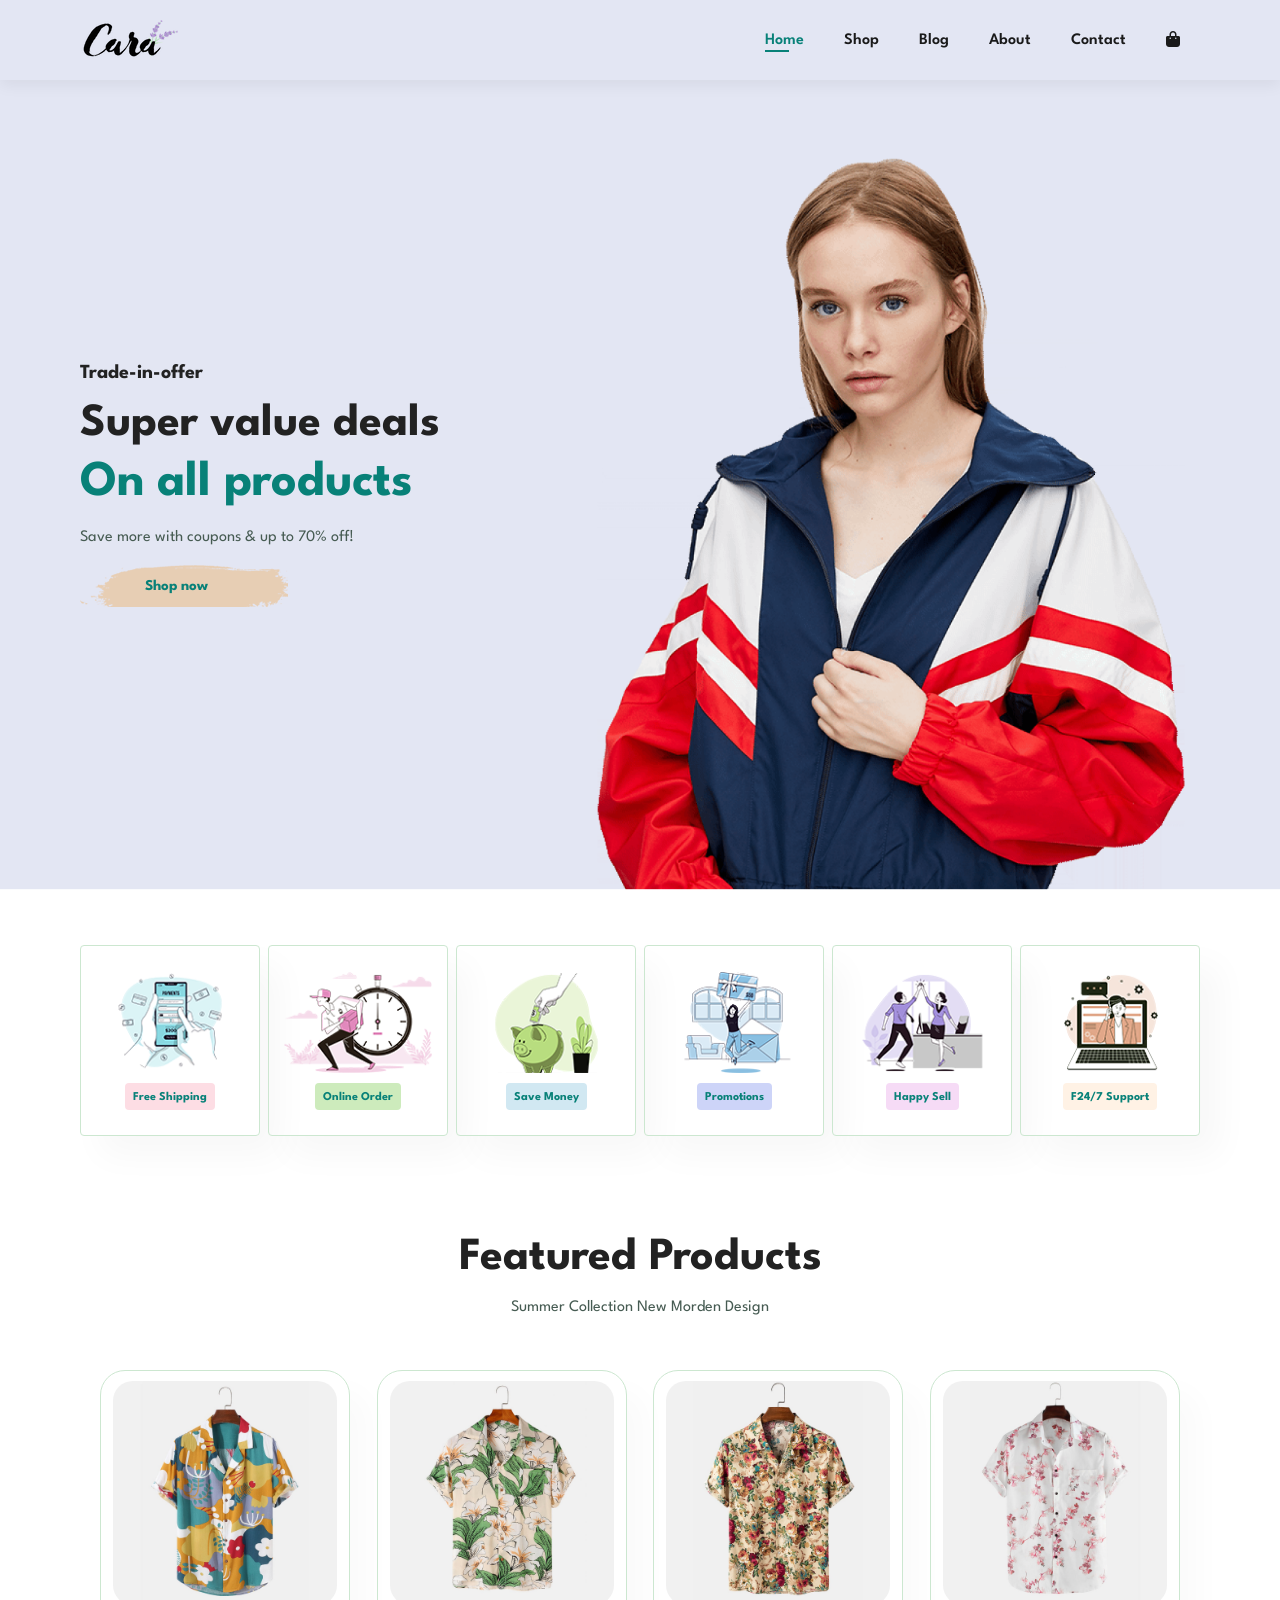
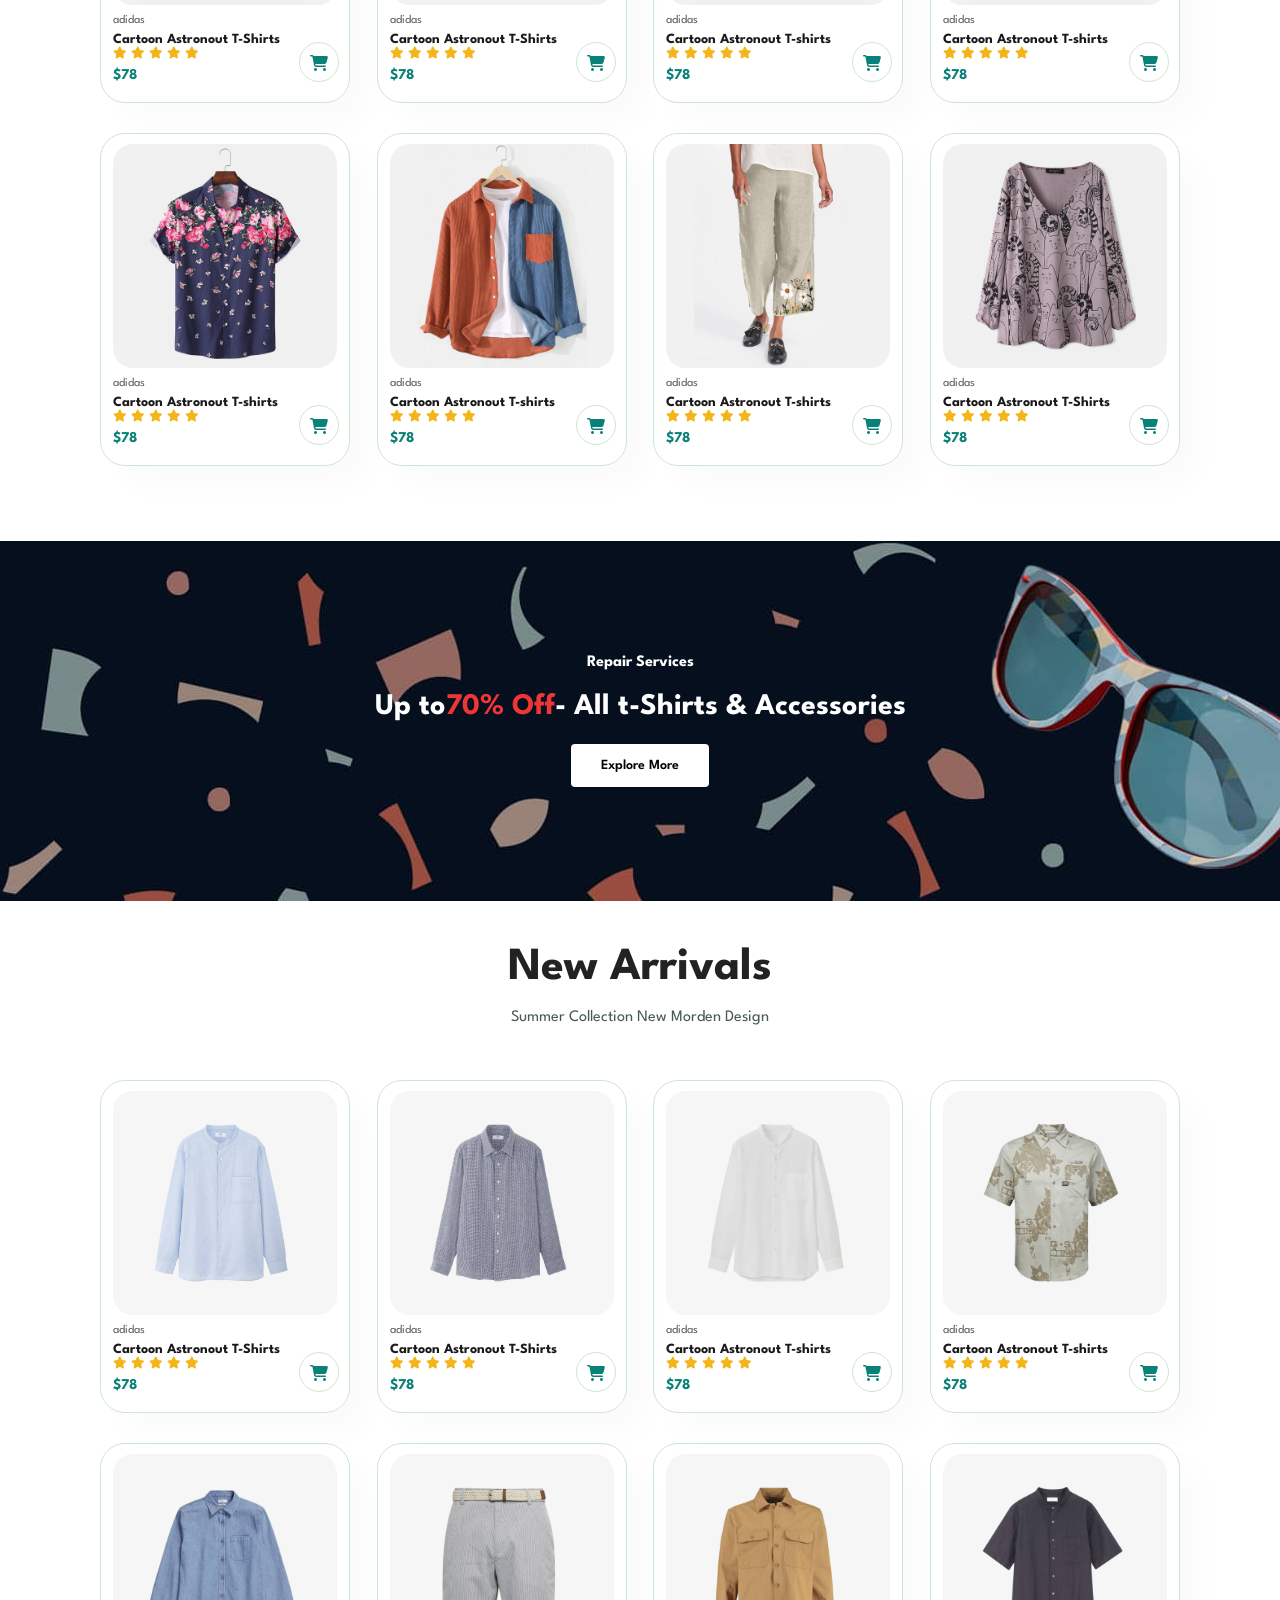
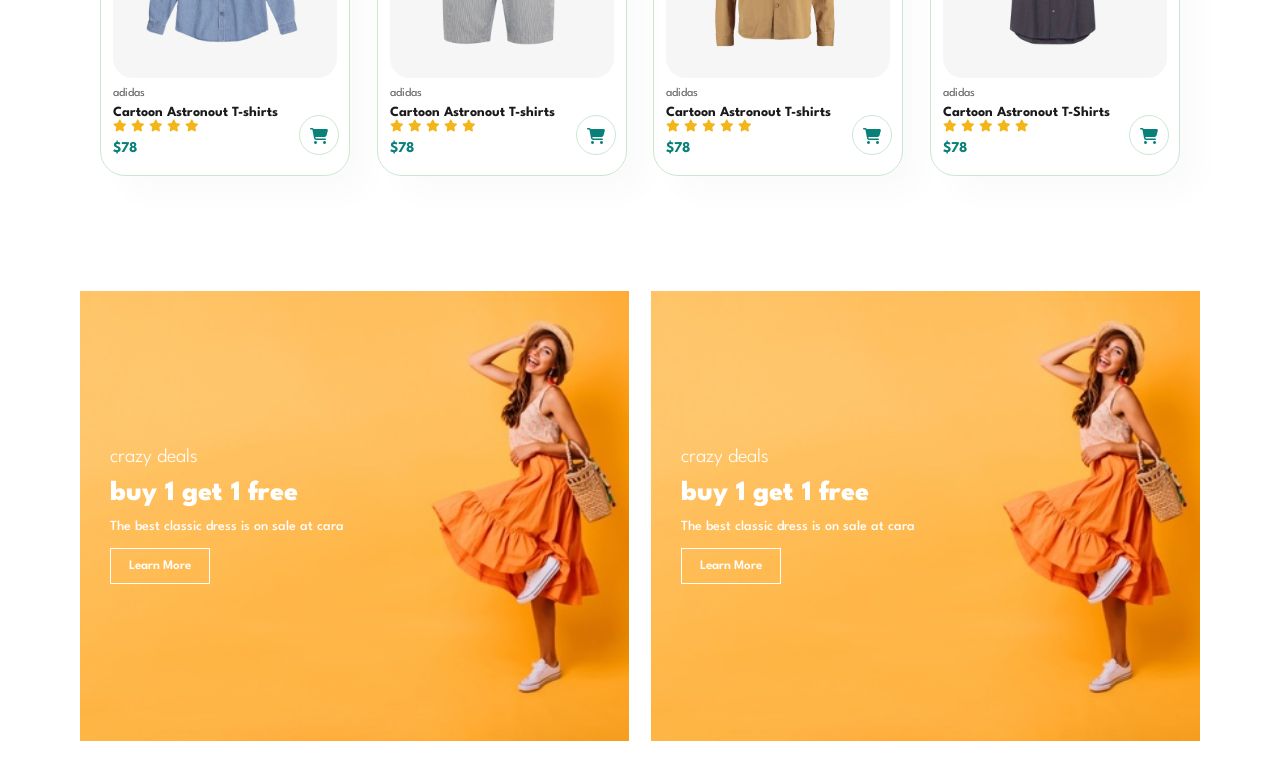
==== index.html @ fda29aa9 "Initial commit" ====
<html lang="en">
<head>
    <meta charset="UTF-8">
    <meta name="viewport" content="width=device-width, initial-scale=1.0">
    <title>E-commerce Tutorial</title>
    <link rel="stylesheet" href="https://cdnjs.cloudflare.com/ajax/libs/font-awesome/6.5.1/css/all.min.css">
    <link rel="stylesheet" href="style.css">

</head>
<body>
    <section id="header">
        <a href="#">
            <img src="img/logo.png" 
            alt=""
            class="logo">
        </a>
        <div>
            <ul id="navbar">
                <li><a class="active" href="index.html">Home</a></li>
                <li><a href="shop.html">Shop</a></li>
                <li><a href="blog.html">Blog</a></li>
                <li><a href="about.html">About</a></li>
                <li><a href="contact.html">Contact</a></li>
                <li><a href="cart.html"><i class="fas fa-shopping-bag"></i></a></li>
            </ul>
        </div>
    </section>

    <section id="hero">
        <h4>Trade-in-offer</h4>
        <h2>Super value deals</h2>
        <h1>On all products</h1>
        <p>Save more with coupons & up to 70% off!</p>
        <button>Shop now</button>
    </section>

    <section id="feature" class="section-p1">
        <div class="fe-box">
            <img src="img/features/f1.png" 
            alt=""
            >
            <h6>Free Shipping</h6>
        </div>
        <div class="fe-box">
            <img src="img/features/f2.png" 
            alt="">
            <h6>Online Order</h6>
        </div>
        <div class="fe-box">
            <img src="img/features/f3.png" 
            alt="">
            <h6>Save Money</h6>
        </div>
        <div class="fe-box">
            <img src="img/features/f4.png" 
            alt="">
            <h6>Promotions</h6>
        </div>
        <div class="fe-box">
            <img src="img/features/f5.png" 
            alt="">
            <h6>Happy Sell</h6>
        </div>
        <div class="fe-box">
            <img src="img/features/f6.png" 
            alt="">
            <h6>F24/7 Support</h6>
        </div>
    </section>

    <section id="product1" class="section-p1">
        <h2>Featured Products</h2>
        <p>Summer Collection New Morden Design</p>
        <div class="pro-container">
            <div class="pro">
                <img src="img/products/f1.jpg" alt="">
                <div class="des">
                <span>adidas</span>
                <h5>Cartoon Astronout T-Shirts</h5>
                <div class="star">
                    <i class="fas fa-star"></i>
                    <i class="fas fa-star"></i>
                    <i class="fas fa-star"></i>
                    <i class="fas fa-star"></i>
                    <i class="fas fa-star"></i>
                </div>
                <h4>$78</h4>
                </div>
                <a href="#"><i class="fas fa-shopping-cart cart"></i></a>
            </div>
            <div class="pro">
                <img src="img/products/f2.jpg" alt="">
                <div class="des">
                    <span>adidas</span>
                    <h5>Cartoon Astronout T-Shirts</h5>
                    <div class="star">
                        <i class="fas fa-star"></i>
                        <i class="fas fa-star"></i>
                        <i class="fas fa-star"></i>
                        <i class="fas fa-star"></i>
                        <i class="fas fa-star"></i>
                    </div>
                    <h4>$78</h4>
                </div>
                <a href="#"><i class="fas fa-shopping-cart cart"></i></a>
            </div>
            <div class="pro">
                <img src="img/products/f3.jpg" alt="">
                <div class="des">
                    <span>adidas</span>
                    <h5>Cartoon Astronout T-shirts</h5>
                    <div class="star">
                        <i class="fas fa-star"></i>
                        <i class="fas fa-star"></i>
                        <i class="fas fa-star"></i>
                        <i class="fas fa-star"></i>
                        <i class="fas fa-star"></i>
                    </div>
                    <h4>$78</h4>
                </div>
                <a href="#"><i class="fas fa-shopping-cart cart"></i></a>
            </div>
            <div class="pro">
                <img src="img/products/f4.jpg" alt="">
                <div class="des">
                    <span>adidas</span>
                    <h5>Cartoon Astronout T-shirts</h5>
                    <div class="star">
                        <i class="fas fa-star"></i>
                        <i class="fas fa-star"></i>
                        <i class="fas fa-star"></i>
                        <i class="fas fa-star"></i>
                        <i class="fas fa-star"></i>
                    </div>
                    <h4>$78</h4>
                </div>
                <a href="#"><i class="fas fa-shopping-cart cart"></i></a>
            </div>
            <div class="pro">
                <img src="img/products/f5.jpg" alt="">
                <div class="des">
                    <span>adidas</span>
                    <h5>Cartoon Astronout T-shirts</h5>
                    <div class="star">
                        <i class="fas fa-star"></i>
                        <i class="fas fa-star"></i>
                        <i class="fas fa-star"></i>
                        <i class="fas fa-star"></i>
                        <i class="fas fa-star"></i>
                    </div>
                    <h4>$78</h4>
                </div>
                <a href="#"><i class="fas fa-shopping-cart cart"></i></a>
            </div>
            <div class="pro">
                <img src="img/products/f6.jpg" alt="">
                <div class="des">
                    <span>adidas</span>
                    <h5>Cartoon Astronout T-shirts</h5>
                    <div class="star">
                        <i class="fas fa-star"></i>
                        <i class="fas fa-star"></i>
                        <i class="fas fa-star"></i>
                        <i class="fas fa-star"></i>
                        <i class="fas fa-star"></i>
                    </div>
                    <h4>$78</h4>
                </div>
                <a href="#"><i class="fas fa-shopping-cart cart"></i></a>
            </div>
            <div class="pro">
                <img src="img/products/f7.jpg" alt="">
                <div class="des">
                    <span>adidas</span>
                    <h5>Cartoon Astronout T-shirts</h5>
                    <div class="star">
                        <i class="fas fa-star"></i>
                        <i class="fas fa-star"></i>
                        <i class="fas fa-star"></i>
                        <i class="fas fa-star"></i>
                        <i class="fas fa-star"></i>
                    </div>
                    <h4>$78</h4>
                </div>
                <a href="#"><i class="fas fa-shopping-cart cart"></i></a>
            </div>
            <div class="pro">
                <img src="img/products/f8.jpg" alt="">
                <div class="des">
                    <span>adidas</span>
                    <h5>Cartoon Astronout T-Shirts</h5>
                    <div class="star">
                        <i class="fas fa-star"></i>
                        <i class="fas fa-star"></i>
                        <i class="fas fa-star"></i>
                        <i class="fas fa-star"></i>
                        <i class="fas fa-star"></i>
                    </div>
                    <h4>$78</h4>
                </div>
                <a href="#"><i class="fas fa-shopping-cart cart"></i></a>
            </div>
        </div>

    </section>

    <section id="banner" class=".section-m1">
        <h4>Repair Services</h4>
        <h2>Up to<span>70% Off</span>- All t-Shirts & Accessories</h2>
        <button class="normal">Explore More</button>
    </section>

    <section id="product1" class="section-p1">
        <h2>New Arrivals</h2>
        <p>Summer Collection New Morden Design</p>
        <div class="pro-container">
            <div class="pro">
                <img src="img/products/n1.jpg" alt="">
                <div class="des">
                <span>adidas</span>
                <h5>Cartoon Astronout T-Shirts</h5>
                <div class="star">
                    <i class="fas fa-star"></i>
                    <i class="fas fa-star"></i>
                    <i class="fas fa-star"></i>
                    <i class="fas fa-star"></i>
                    <i class="fas fa-star"></i>
                </div>
                <h4>$78</h4>
                </div>
                <a href="#"><i class="fas fa-shopping-cart cart"></i></a>
            </div>
            <div class="pro">
                <img src="img/products/n2.jpg" alt="">
                <div class="des">
                    <span>adidas</span>
                    <h5>Cartoon Astronout T-Shirts</h5>
                    <div class="star">
                        <i class="fas fa-star"></i>
                        <i class="fas fa-star"></i>
                        <i class="fas fa-star"></i>
                        <i class="fas fa-star"></i>
                        <i class="fas fa-star"></i>
                    </div>
                    <h4>$78</h4>
                </div>
                <a href="#"><i class="fas fa-shopping-cart cart"></i></a>
            </div>
            <div class="pro">
                <img src="img/products/n3.jpg" alt="">
                <div class="des">
                    <span>adidas</span>
                    <h5>Cartoon Astronout T-shirts</h5>
                    <div class="star">
                        <i class="fas fa-star"></i>
                        <i class="fas fa-star"></i>
                        <i class="fas fa-star"></i>
                        <i class="fas fa-star"></i>
                        <i class="fas fa-star"></i>
                    </div>
                    <h4>$78</h4>
                </div>
                <a href="#"><i class="fas fa-shopping-cart cart"></i></a>
            </div>
            <div class="pro">
                <img src="img/products/n4.jpg" alt="">
                <div class="des">
                    <span>adidas</span>
                    <h5>Cartoon Astronout T-shirts</h5>
                    <div class="star">
                        <i class="fas fa-star"></i>
                        <i class="fas fa-star"></i>
                        <i class="fas fa-star"></i>
                        <i class="fas fa-star"></i>
                        <i class="fas fa-star"></i>
                    </div>
                    <h4>$78</h4>
                </div>
                <a href="#"><i class="fas fa-shopping-cart cart"></i></a>
            </div>
            <div class="pro">
                <img src="img/products/n5.jpg" alt="">
                <div class="des">
                    <span>adidas</span>
                    <h5>Cartoon Astronout T-shirts</h5>
                    <div class="star">
                        <i class="fas fa-star"></i>
                        <i class="fas fa-star"></i>
                        <i class="fas fa-star"></i>
                        <i class="fas fa-star"></i>
                        <i class="fas fa-star"></i>
                    </div>
                    <h4>$78</h4>
                </div>
                <a href="#"><i class="fas fa-shopping-cart cart"></i></a>
            </div>
            <div class="pro">
                <img src="img/products/n6.jpg" alt="">
                <div class="des">
                    <span>adidas</span>
                    <h5>Cartoon Astronout T-shirts</h5>
                    <div class="star">
                        <i class="fas fa-star"></i>
                        <i class="fas fa-star"></i>
                        <i class="fas fa-star"></i>
                        <i class="fas fa-star"></i>
                        <i class="fas fa-star"></i>
                    </div>
                    <h4>$78</h4>
                </div>
                <a href="#"><i class="fas fa-shopping-cart cart"></i></a>
            </div>
            <div class="pro">
                <img src="img/products/n7.jpg" alt="">
                <div class="des">
                    <span>adidas</span>
                    <h5>Cartoon Astronout T-shirts</h5>
                    <div class="star">
                        <i class="fas fa-star"></i>
                        <i class="fas fa-star"></i>
                        <i class="fas fa-star"></i>
                        <i class="fas fa-star"></i>
                        <i class="fas fa-star"></i>
                    </div>
                    <h4>$78</h4>
                </div>
                <a href="#"><i class="fas fa-shopping-cart cart"></i></a>
            </div>
            <div class="pro">
                <img src="img/products/n8.jpg" alt="">
                <div class="des">
                    <span>adidas</span>
                    <h5>Cartoon Astronout T-Shirts</h5>
                    <div class="star">
                        <i class="fas fa-star"></i>
                        <i class="fas fa-star"></i>
                        <i class="fas fa-star"></i>
                        <i class="fas fa-star"></i>
                        <i class="fas fa-star"></i>
                    </div>
                    <h4>$78</h4>
                </div>
                <a href="#"><i class="fas fa-shopping-cart cart"></i></a>
            </div>
        </div>

    </section>

    <section id="sm-banner" class="section-p1">
        <div class="banner-box">
            <h4>crazy deals</h4>
            <h2>buy 1 get 1 free</h2>
            <span>The best classic dress is on sale at cara</span>
            <button class="white">Learn More</button>
        </div>
        <div class="banner-box">
            <h4>crazy deals</h4>
            <h2>buy 1 get 1 free</h2>
            <span>The best classic dress is on sale at cara</span>
            <button class="white">Learn More</button>
        </div>
    </section>


</body>
</html>
---- style.css ----
@import url('https://fonts.googleapis.com/css2?family=Spartan:wght@100;200;300;400;500;600;700;800;900&display=swap');
 * {
    margin: 0;
    padding: 0;
    box-sizing: border-box;
    font-family: 'Spartan', sans-serif;
 }
 h1 {
    font-size: 50px;
    line-height: 64px;
    color: #222;
 }
 h2 {
    font-size: 46px;
    line-height: 54px;
    color: #222;
 }

h4 {
    font-size: 20px;
    color: #222;
}
h6 {
    font-weight: 700;
    font-size: 12px;
}
p {
    font-size: 16px;
    color: #465b52;
    margin: 15px 0 20px 0;
}
.section-p1 {
    padding: 40px 80px;
}
.section-m1 {
    margin: 40px 0;
}

button.normal{
    font-size: 14px;
    font-weight: 600;
    padding: 15px 30px;
    color: #000;
    background-color: #fff;
    border-radius: 4px;
    cursor: pointer;
    border: none;
    outline: none;
    transition: 0.3s;
}

button.white{
    font-size: 13px;
    font-weight: 600;
    padding: 11px 18px;
    color: #fff;
    background-color: transparent;
    cursor: pointer;
    border: 1px solid #fff;
    outline: none;
    transition: 0.3s;
}

body {
    width: 100%;
}
/* Header section*/
#header {
    display: flex;
    align-items: center;
    justify-content: space-between;
    padding: 20px 80px;
    background: #e3e6f3;
    box-shadow: 0 5px 15px rgba(0, 0, 0, 0.06);
    z-index: 999;
    position: sticky;
    top: 0;
    left: 0;

}
#navbar {
    display: flex;
    align-items: center;
    justify-content: center;
    
}
#navbar li {
    list-style: none;
    padding: 0 20px;
    position: relative;
}
#navbar li a {
    text-decoration: none;
    font-size: 16px;
    font-weight: 600;
    color: #1a1a1a;
    transition: 0.4s ease;
}
#navbar li a:hover,
#navbar li a.active {
    color: #088178;
}
#navbar li a.active::after,
#navbar li a:hover::after {
    content: "";
    width: 30%;
    height: 2px;
    background: #088178;
    position: absolute;
    bottom: -4px;
    left: 20px;

}

/* Home page */
#hero {
    background-image: url("img/hero4.png");
    height: 90vh;
    width: 100%;
    background-size: cover;
    background-position: top 25% right 0;
    padding: 0 80px;
    display: flex;
    flex-direction: column;
    align-items: flex-start;
    justify-content: center;   
}
#hero h4{
    padding-bottom: 15px;
}
#hero h1 {
    color: #088178;
}
#hero button{
    background-image: url("img/button.png");
    background-color: transparent;
    color: #088178;
    border: 0;
    padding: 14px 80px 14px 65px;
    background-repeat: no-repeat;
    cursor: pointer;
    font-weight: 700;
    font-size: 15px;
}
#feature {
    display: flex;
    align-items: center;
    justify-content: space-between;
    flex-wrap: wrap;
}

#feature .fe-box {
    width: 180px;
    text-align: center;
    padding: 25px 15px;
    box-shadow: 20px 20px 34px rgba(0, 0, 0, 0.03);
    border: 1px solid #cce7d0;
    border-radius: 4px;
    margin: 15px 0;

}
#feature .fe-box:hover {
    box-shadow: 10px 10px 54px rgba(70, 62, 221, 0.1);
}
#feature .fe-box img {
    width: 100%;
    margin-bottom: 10px;
}
#feature .fe-box h6{
    display: inline-block;
    padding: 9px 8px 6px 8px;
    line-height: 1;
    border-radius: 4px;
    color: #088178;
    background-color: #fddde4;
}
#feature .fe-box:nth-child(2) h6 {
    background-color: #cdebbc;
}
#feature .fe-box:nth-child(3) h6 {
    background-color: #d1e8f2;
}
#feature .fe-box:nth-child(4) h6 {
    background-color: #cdd4f8;
}
#feature .fe-box:nth-child(5) h6 {
    background-color: #f6dbf6;
}
#feature .fe-box:nth-child(6) h6 {
    background-color: #fff2e5;
}

#product1{
    text-align: center;
}
#product1 .pro-container{
    display: flex;
    justify-content: space-between;
    padding: 20px;
    flex-wrap: wrap;
}

#product1 .pro {
    width: 23%;
    min-width: 250px;
    padding: 10px 12px;
    border: 1px solid #cce7d0;
    border-radius: 25px;
    cursor: pointer;
    box-shadow: 20px 20px 30px rgba(0, 0, 0, 0.02);
    margin: 15px 0;
    transition: 0.2 ease;
    position: relative;
}

#product1 .pro:hover {
    box-shadow: 20px 20px 30px rgba(0, 0, 0, 0.06);
}

#product1 .pro img {
    width: 100%;
    border-radius: 20px;
}
#product1 .pro .des {
    text-align: start;
    padding: 10px 0;
}
#product1 .pro .des span {
    color: #606063;
    font-size: 12px;
}
#product1 .pro .des h5{
    padding-top: 7px;
    color: #1a1a1a;
    font-size: 14px;   
}
#product1 .pro .des i{
    font-size: 12px;
    color: rgb(243, 181, 25);
}
#product1 .pro .des h4{
    padding-top: 7px;
    font-size: 15px;
    font-weight: 700;
    color: #088178;
}
#product1 .pro .cart {
    width: 40px;
    height: 40px;
    line-height: 40px;
    border-radius: 50px;
    color: #088178;
    border: 1px solid #cce7d0;
    position: absolute;
    bottom: 20px;
    right: 10px;
}

#banner {
    display: flex;
    flex-direction: column;
    justify-content: center;
    align-items: center;
    text-align: center;
    background-image: url("img/banner/b2.jpg");
    width: 100%;
    height: 40vh;
    background-size: cover;
    background-position: center;
}
#banner h4{
    color: #fff;
    font-size: 16px;
}
#banner h2{
    color: #fff;
    font-size: 30px;
    padding: 10px 0;
}
#banner h2 span{
    color: #ef3636;
}

#banner button:hover {
    background-color: #088178;
    color: #fff;
}

#sm-banner {
    display: flex;
    justify-content: space-between;
    flex-wrap: wrap;
}

#sm-banner .banner-box {
    display: flex;
    flex-direction: column;
    justify-content: center;
    align-items: flex-start;
    background-image: url("img/banner/b17.jpg");
    width: 49%;
    height: 50vh;
    background-size: cover;
    background-position: center;
    padding: 30px;
    box-sizing: border-box;
}
#sm-banner h4 {
    color: #fff;
    font-size: 20px;
    font-weight: 300;
}
#sm-banner h2{
    color: #fff;
    font-size: 28px;
    font-weight: 800;
}
#sm-banner span{
    color: #fff;
    font-size: 14px;
    font-weight: 500;
    padding-bottom: 15px;
     
}
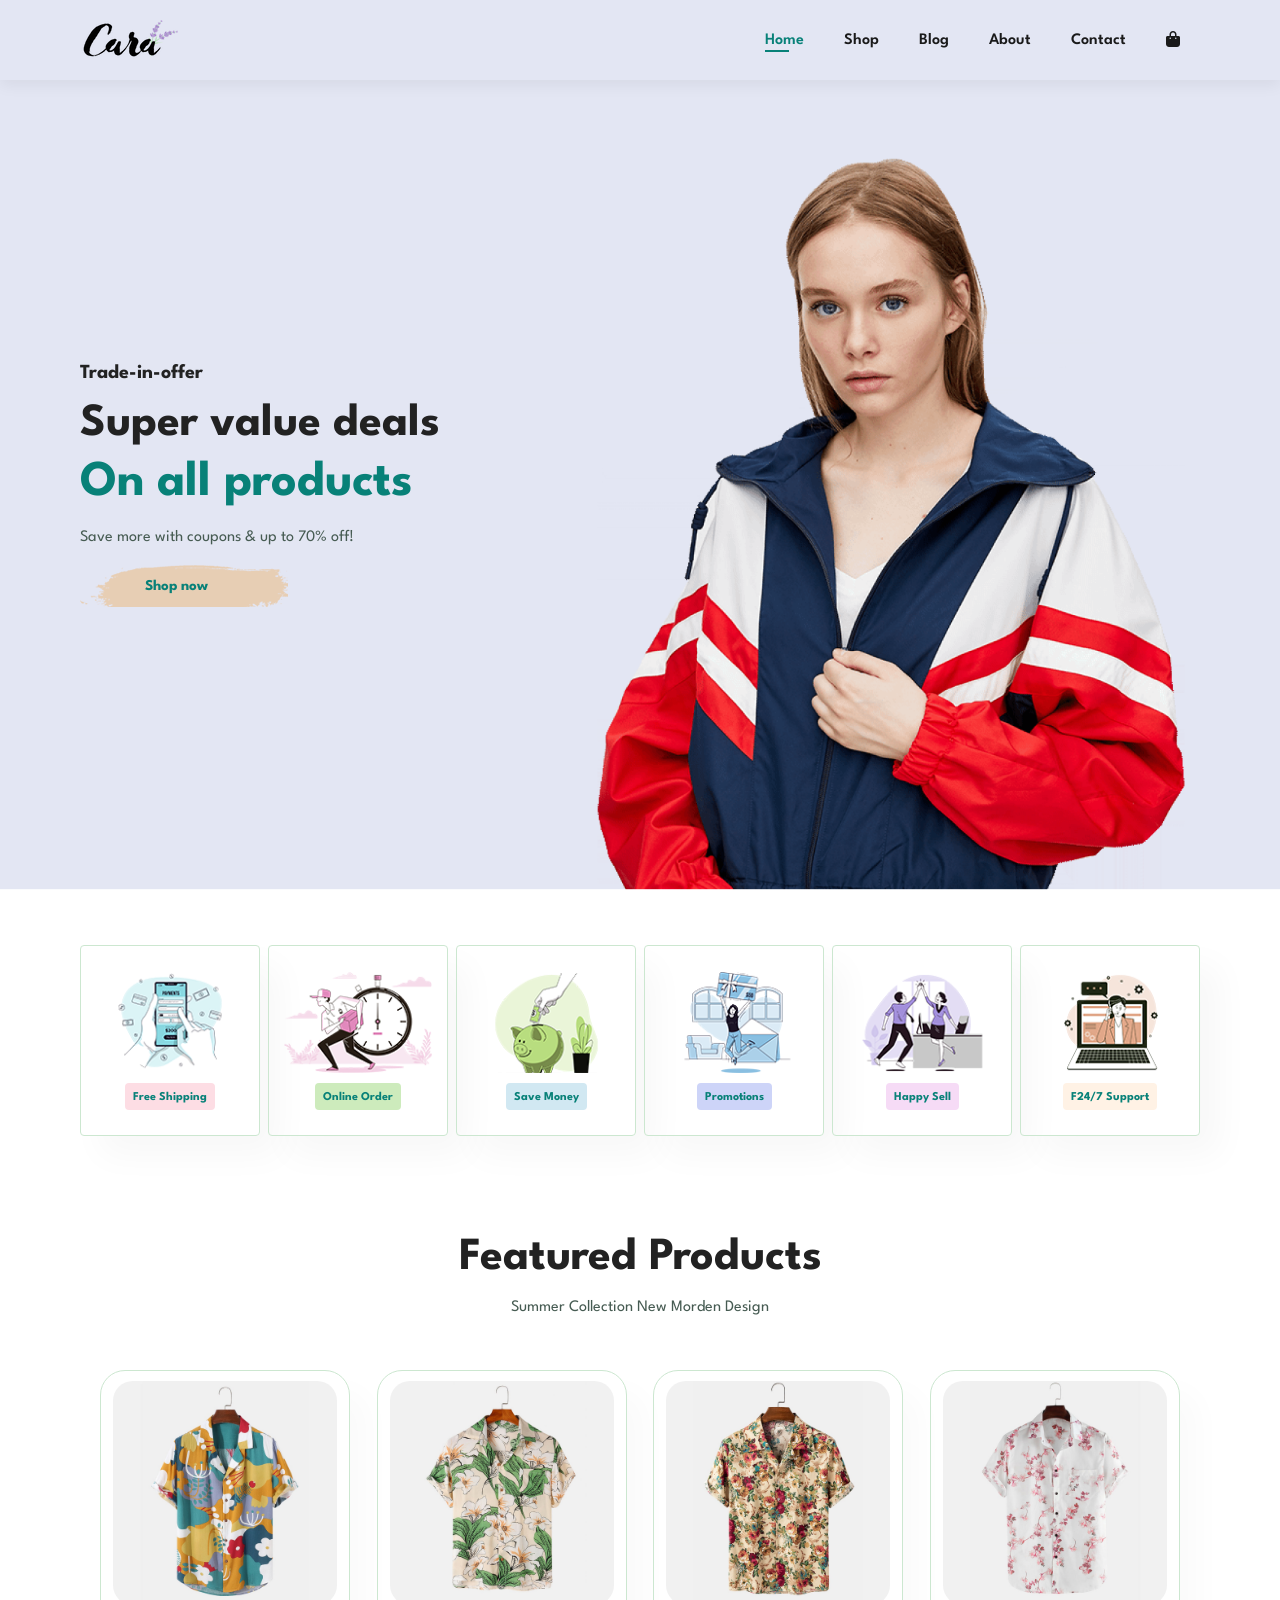
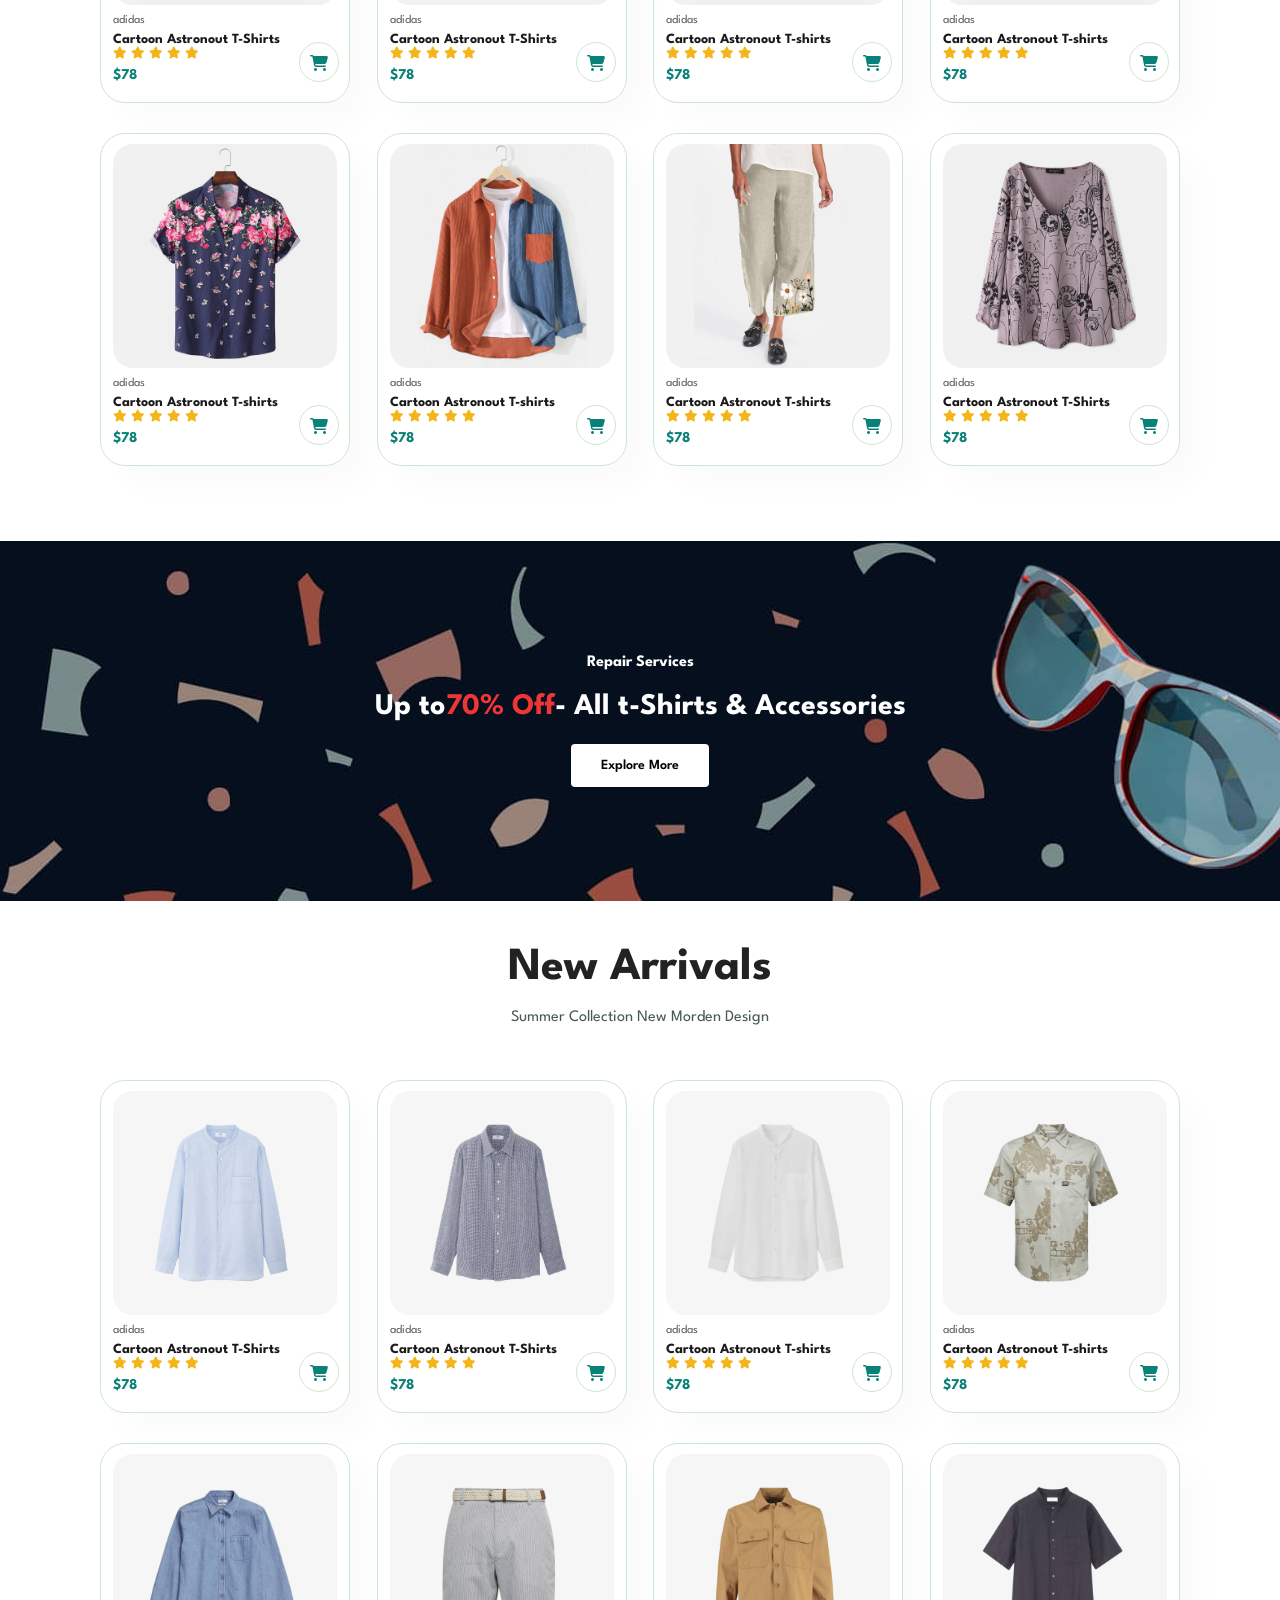
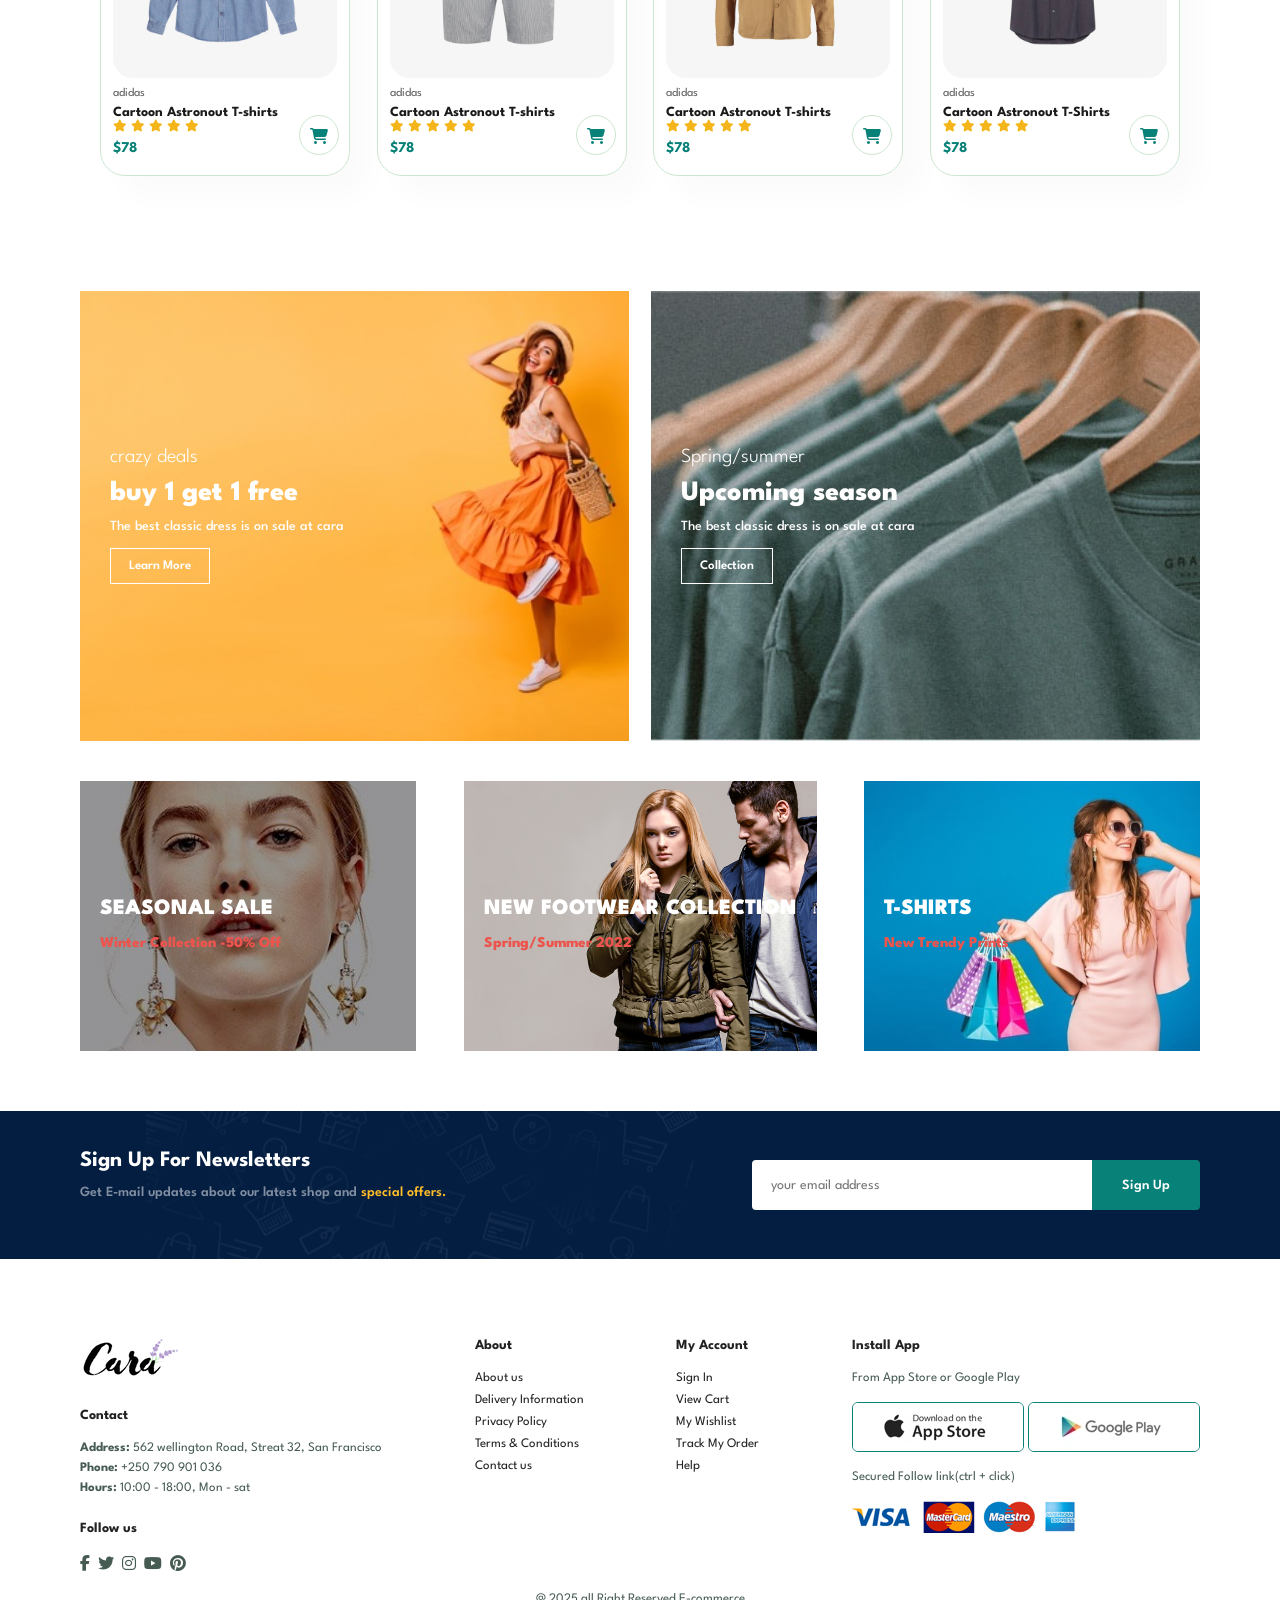
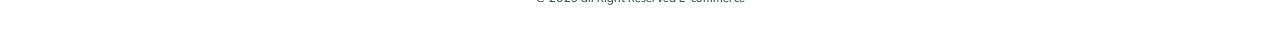
==== commit ccab18c0: "Updated index layout and improved styling" ====
--- a/index.html
+++ b/index.html
@@ -353,14 +353,88 @@
             <span>The best classic dress is on sale at cara</span>
             <button class="white">Learn More</button>
         </div>
+        <div class="banner-box banner-box2">
+            <h4>Spring/summer</h4>
+            <h2>Upcoming season</h2>
+            <span>The best classic dress is on sale at cara</span>
+            <button class="white">Collection</button>
+        </div>
+    </section>
+
+    <section id="banner3">
         <div class="banner-box">
-            <h4>crazy deals</h4>
-            <h2>buy 1 get 1 free</h2>
-            <span>The best classic dress is on sale at cara</span>
-            <button class="white">Learn More</button>
-        </div>
-    </section>
-
+            <h2>SEASONAL SALE</h2>
+            <h3>Winter Collection -50% Off</h3>
+        </div>
+         <div class="banner-box banner-box2">
+            <h2>NEW FOOTWEAR COLLECTION</h2>
+            <h3>Spring/Summer 2022</h3>
+        </div>
+         <div class="banner-box banner-box3">
+            <h2>T-SHIRTS</h2>
+            <h3>New Trendy Prints</h3>
+        </div>
+    </section>
+
+    <section id="newsletter" class="section-p1 section-m1">
+        <div class="newstext">
+            <h4>Sign Up For Newsletters</h4>
+            <p>Get E-mail updates about our latest shop and <span>special offers.</span></p>
+        </div>
+        <div class="form">
+            <input type="text" placeholder="your email address">
+            <button class="normal">Sign Up</button>
+        </div>
+    </section>
+
+    <footer class="section-p1">
+        <div class="col">
+            <img class="logo" src="img/logo.png" alt="">
+            <h4>Contact</h4>
+            <p><strong>Address: </strong> 562 wellington Road, Streat 32, San Francisco</p>
+            <p><strong>Phone:</strong> +250 790 901 036</p>
+            <p><strong>Hours:</strong> 10:00 - 18:00, Mon - sat</p>
+            <div class="follow">
+                <h4>Follow us</h4>
+                <div class="icon">
+                    <i class="fab fa-facebook-f"></i>
+                    <i class="fab fa-twitter"></i>
+                    <i class="fab fa-instagram"></i>
+                    <i class="fab fa-youtube"></i>
+                    <i class="fab fa-pinterest"></i>
+                </div>
+            </div>
+        </div>
+        <div class="col">
+            <h4>About</h4>
+            <a href="#">About us</a>
+            <a href="#">Delivery Information</a>
+            <a href="#">Privacy Policy</a>
+            <a href="#">Terms & Conditions</a>
+            <a href="#">Contact us</a>
+        </div>
+        <div class="col">
+            <h4>My Account</h4>
+            <a href="#">Sign In</a>
+            <a href="#">View Cart</a>
+            <a href="#">My Wishlist</a>
+            <a href="#">Track My Order</a>
+            <a href="#">Help</a>
+        </div>
+        <div class="col install">
+            <h4>Install App</h4>
+            <p>From App Store or Google Play</p>
+            <div class="row">
+                <img src="img/pay/app.jpg" alt="">
+                <img src="img/pay/play.jpg" alt="">
+            </div>
+            <p>Secured Follow link(ctrl + click)</p>
+            <img src="img/pay/pay.png" alt="">
+        </div>
+        <div class="copyright">
+            <p>@ 2025 all Right Reserved E-commerce</p>
+        </div>
+    </footer>
 
 </body>
 </html>
--- a/style.css
+++ b/style.css
@@ -268,6 +268,7 @@
     background-size: cover;
     background-position: center;
 }
+
 #banner h4{
     color: #fff;
     font-size: 16px;
@@ -305,6 +306,9 @@
     padding: 30px;
     box-sizing: border-box;
 }
+#sm-banner .banner-box2{
+    background-image: url("img/banner/b10.jpg");
+}
 #sm-banner h4 {
     color: #fff;
     font-size: 20px;
@@ -322,3 +326,144 @@
     padding-bottom: 15px;
      
 }
+
+#sm-banner .banner-box:hover button{
+    background: #088178;
+    border: 1px solid #088178;
+}
+#banner3 {
+    display: flex;
+    justify-content: space-between;
+    flex-wrap: wrap;
+    padding: 0 80px;
+}
+
+#banner3 .banner-box{
+    display: flex;
+    flex-direction: column;
+    justify-content: center;
+    align-items: flex-start;
+    min-width: 30%;
+    height: 30vh;
+    background-size: cover;
+    background-position: center;
+    padding: 20px;
+    box-sizing: border-box;
+    background-image: url("img/banner/b7.jpg");
+    margin-bottom: 20px;
+}
+#banner3 .banner-box2{
+    background-image: url("img/banner/b4.jpg");
+}
+#banner3 .banner-box3{
+    background-image: url("img/banner/b18.jpg");
+}
+#banner3 h2{
+    color: #fff;
+    font-weight: 900;
+    font-size: 22px;
+}
+#banner3 h3{
+    color: #ec544e;
+    font-weight: 800;
+    font-size: 15px;
+}
+
+#newsletter{
+    display: flex;
+    justify-content: space-between;
+    flex-wrap: wrap;
+    align-items: center;
+    background-image: url("img/banner/b14.png");
+    background-repeat: no-repeat;
+    background-position: 20% 30%;
+    background-color: #041e42;
+}
+#newsletter h4{
+    font-size: 22px;
+    font-weight: 700;
+    color: #fff;
+}
+#newsletter p{
+    font-size: 14px;
+    font-weight: 600;
+    color: #818ea0;
+}
+#newsletter p span {
+    color: #ffbd27;
+}
+#newsletter .form{
+    display: flex;
+    width: 40%;
+
+}
+#newsletter input{
+    height: 3.125rem;
+    padding: 0 1.25em;
+    font-size: 14px;
+    width: 100%;
+    border: 1px solid transparent;
+    border-radius: 4px;
+    outline: none;
+    border-top-right-radius: 0;
+    border-bottom-right-radius: 0;
+}
+#newsletter button{
+    background-color: #088178;
+    color: #fff;
+    white-space: nowrap;
+    border-top-left-radius: 0;
+    border-bottom-left-radius: 0;
+}
+footer {
+    display: flex;
+    flex-wrap: wrap;
+    justify-content: space-between;
+}
+footer .col{
+    display: flex;
+    flex-direction: column;
+    align-items: flex-start;
+    margin-bottom: 20px;
+}
+footer .logo{
+    margin-bottom: 30px;
+
+}
+footer h4{
+    font-size: 14px;
+    padding-bottom: 20px;
+}
+footer p{
+    font-size: 13px;
+    margin: 0 0 8px 0;
+}
+footer a{
+    font-size: 13px;
+    text-decoration: none;
+    color: #222;
+    margin-bottom: 10px;
+}
+footer .follow{
+    margin-top: 20px;
+}
+footer .follow i{
+    color: #465b52;
+    padding-right: 4px;
+    cursor: pointer;
+}
+footer .install .row img{
+    border: 1px solid #088178;
+    border-radius: 6px;
+}
+footer .install img{
+    margin: 10px 0 15px 0;
+}
+footer .follow i:hover,
+footer a:hover{
+    color: #088178;
+}
+footer .copyright{
+    width: 100%;
+    text-align: center;
+}
